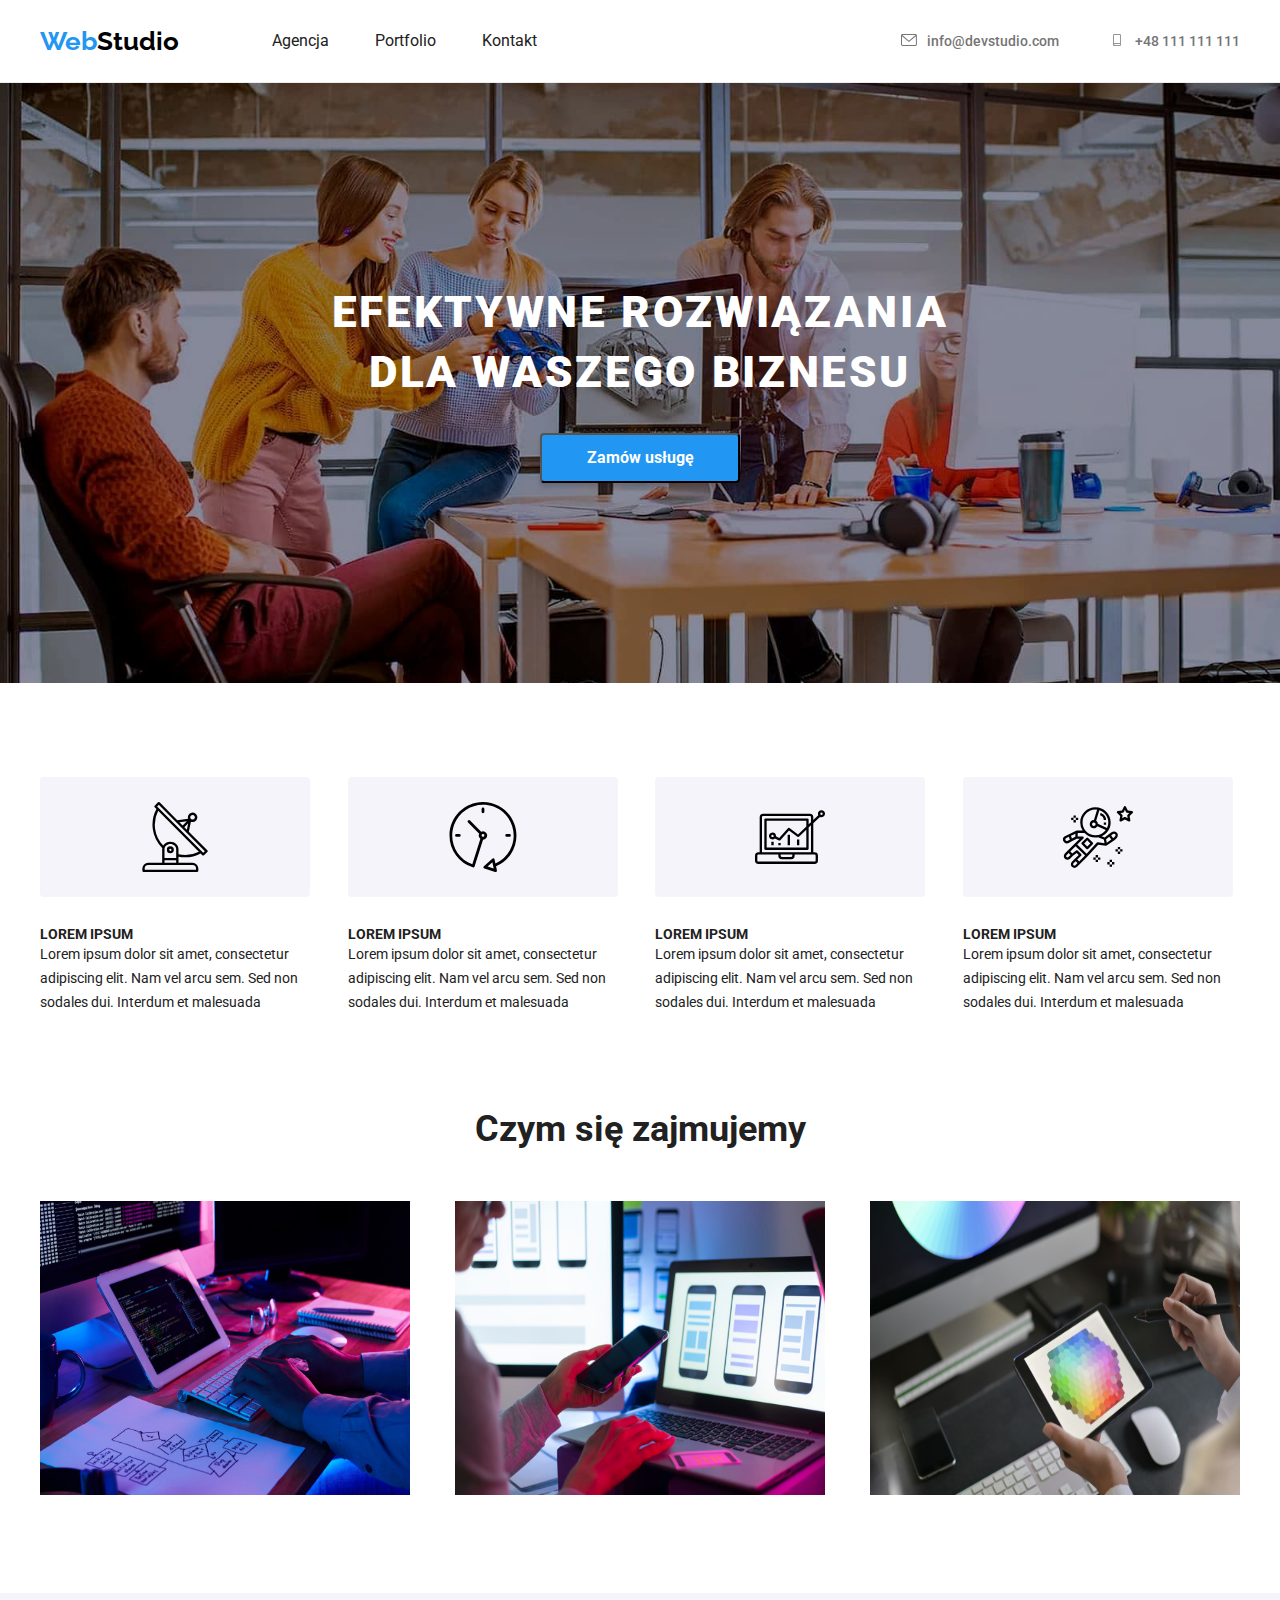
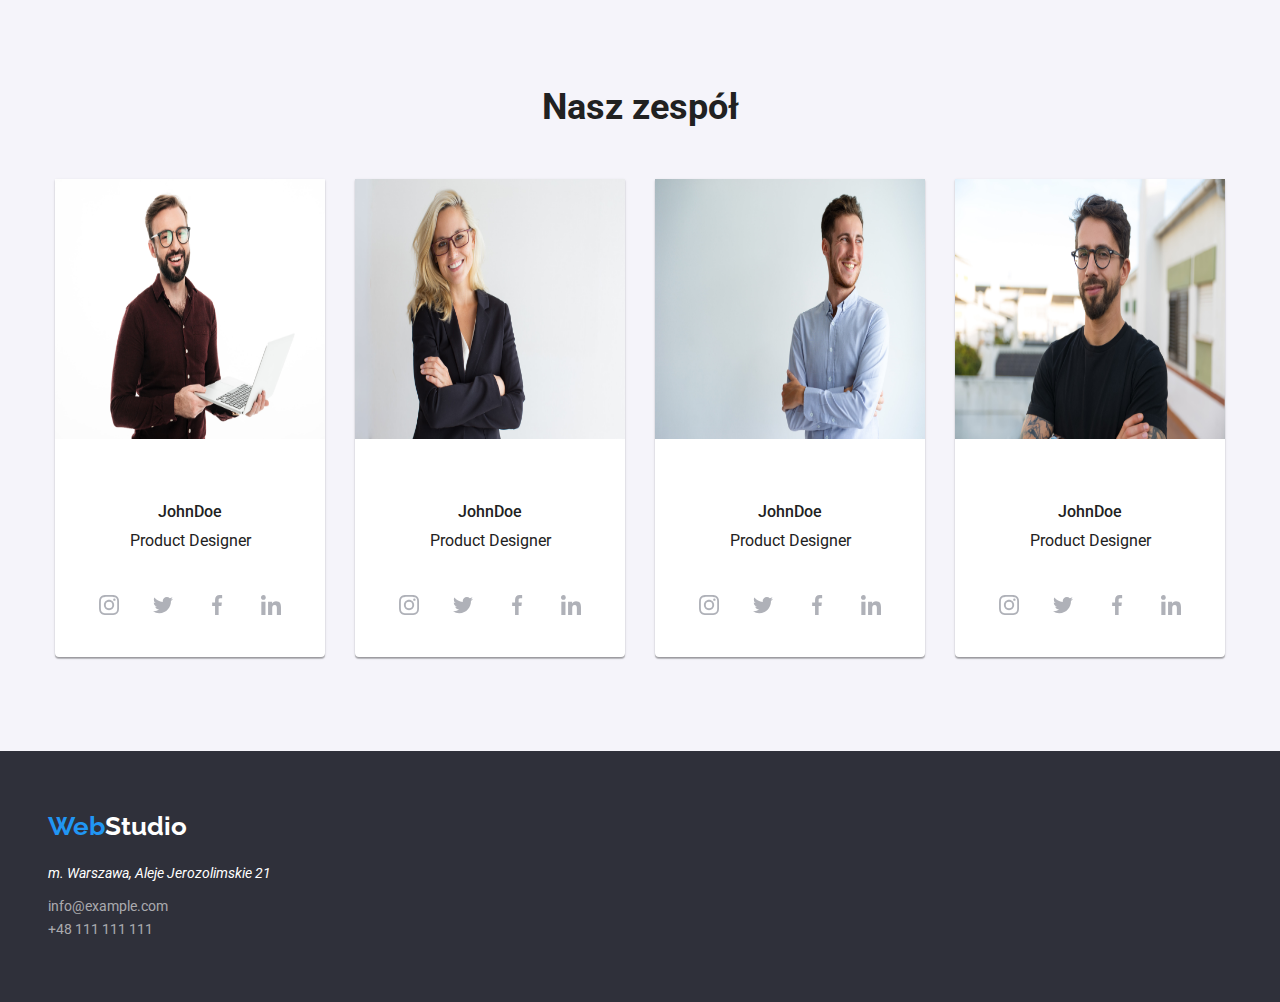
==== index.html @ 72c4da4a "update" ====
<!DOCTYPE html>
<html lang="pl">
  <head>
    <meta charset="UTF-8" />
    <meta name="viewport" content="width=device-width, initial-scale=1.0" />
    <title>Studio</title>
    <link
      href="https://fonts.googleapis.com/css2?family=Montserrat:wght@400;700&family=Raleway:wght@700&family=Roboto:wght@400;500;700;900&display=swap"
      rel="stylesheet"
    />
    <link href="css/modern-normalize.css" rel="stylesheet" />
    <link href="css/styles.css" rel="stylesheet" />
  </head>
  <body>
    <header>
      <div class="container flex-container">
        <div class="flex-logo">
          <p class="logo-fonts"><span class="logo-color">Web</span>Studio</p>
        </div>
        <nav>
          <menu>
            <ul class="flex-nav">
              <li>
                <a class="nav-menu nav-fonts" href="index.html">Agencja</a>
              </li>
              <li>
                <a class="nav-menu nav-fonts" href="portfolio.html"
                  >Portfolio</a
                >
              </li>
              <li><a class="nav-menu nav-fonts" href="/">Kontakt</a></li>
            </ul>
          </menu>
        </nav>
        <ul class="flex-adress">
          <li>
            <a class="nav-contacts" href="mailto:info@devstudio.com">
              <svg class="icon-contacts" width="16" height="12">
                <use href="./images/icons.svg#icon-envelope"></use></svg
              >info@devstudio.com</a
            >
          </li>
          <li>
            <a class="nav-contacts" href="tel:+48111111111">
              <svg class="icon-contacts" width="16" height="12">
                <use href="./images/icons.svg#icon-smartphone"></use></svg
              >+48 111 111 111</a
            >
          </li>
        </ul>
      </div>
    </header>
    <main>
      <section class="section-one section">
        <div class="container">
          <h1 class="h1-studio">
            EFEKTYWNE ROZWIĄZANIA <br />
            DLA WASZEGO BIZNESU
          </h1>
          <button class="btn-h1-main" type="button">Zamów usługę</button>
        </div>
      </section>
      <section class="section section-padding-bottom">
        <div class="container">
          <ul class="flex-lorem-list">
            <li>
              <div class="div-lorem-icons">
                <svg class="lorem-icons" width="70" height="70">
                  <use href="./images/icons.svg#icon-antenna-1"></use>
                </svg>
              </div>
              <h2 class="h2-studio">LOREM IPSUM</h2>
              <p class="p-h2-studio">
                Lorem ipsum dolor sit amet, consectetur adipiscing elit. Nam vel
                arcu sem. Sed non sodales dui. Interdum et malesuada
              </p>
            </li>
            <li>
              <div class="div-lorem-icons">
                <svg class="lorem-icons" width="70" height="70">
                  <use href="./images/icons.svg#icon-clock-1"></use>
                </svg>
              </div>
              <h2 class="h2-studio">LOREM IPSUM</h2>
              <p class="p-h2-studio">
                Lorem ipsum dolor sit amet, consectetur adipiscing elit. Nam vel
                arcu sem. Sed non sodales dui. Interdum et malesuada
              </p>
            </li>
            <li>
              <div class="div-lorem-icons">
                <svg class="lorem-icons" width="70" height="70">
                  <use href="./images/icons.svg#icon-diagram-1"></use>
                </svg>
              </div>
              <h2 class="h2-studio">LOREM IPSUM</h2>
              <p class="p-h2-studio">
                Lorem ipsum dolor sit amet, consectetur adipiscing elit. Nam vel
                arcu sem. Sed non sodales dui. Interdum et malesuada
              </p>
            </li>
            <li>
              <div class="div-lorem-icons">
                <svg class="lorem-icons" width="70" height="70">
                  <use href="./images/icons.svg#icon-astronaut-1"></use>
                </svg>
              </div>
              <h2 class="h2-studio">LOREM IPSUM</h2>
              <p class="p-h2-studio">
                Lorem ipsum dolor sit amet, consectetur adipiscing elit. Nam vel
                arcu sem. Sed non sodales dui. Interdum et malesuada
              </p>
            </li>
          </ul>
        </div>
      </section>
      <section class="section">
        <div class="container">
          <h3 class="h3-studio">Czym się zajmujemy</h3>
          <ul class="czym-list">
            <li>
              <img
                src="images/tablet.jpg"
                alt="Tworzenie stron internetowych"
                width="370"
                height="294"
              />
            </li>
            <li>
              <img
                src="images/phones.jpg"
                alt="Tworzenie aplikacji mobilnych"
                width="370"
                height="294"
              />
            </li>
            <li>
              <img
                src="images/graphic.jpg"
                alt="Tworzenie grafik"
                width="370"
                height="294"
              />
            </li>
          </ul>
        </div>
      </section>
      <section class="section section-team">
        <div class="container">
          <h3 class="h3-studio">Nasz zespół</h3>
          <ul class="team-list-flex">
            <li class="team-list">
              <img
                src="images/laptop.jpg"
                alt="John Doe, Product Designer"
                width="270"
                height="260"
              />
              <div class="team-figcaption">
                <h3 class="team-name">JohnDoe</h3>
                <p class="team-job">Product Designer</p>
                <ul class="team-list-icons">
                  <li class="tl-icon-box">
                    <a class="team-link" href="/">
                      <svg width="20" height="20">
                        <use href="./images/icons.svg#icon-instagram-2"></use>
                      </svg>
                    </a>
                  </li>
                  <li class="tl-icon-box">
                    <a class="team-link" href="/"
                      ><svg width="20" height="20">
                        <use
                          href="./images/icons.svg#icon-twitter-1"
                        ></use></svg
                    ></a>
                  </li>
                  <li class="tl-icon-box">
                    <a class="team-link" href="/"
                      ><svg width="20" height="20">
                        <use
                          href="./images/icons.svg#icon-facebook-1"
                        ></use></svg
                    ></a>
                  </li>
                  <li class="tl-icon-box">
                    <a class="team-link" href="/"
                      ><svg width="20" height="20">
                        <use
                          href="./images/icons.svg#icon-linkedin-1"
                        ></use></svg
                    ></a>
                  </li>
                </ul>
              </div>
            </li>
            <li class="team-list">
              <img
                src="images/blonde.jpg"
                alt="John Doe, Product Designer"
                width="270"
                height="260"
              />
              <div class="team-figcaption">
                <h3 class="team-name">JohnDoe</h3>
                <p class="team-job">Product Designer</p>
                <ul class="team-list-icons">
                  <li class="tl-icon-box">
                    <a class="team-link" href="/">
                      <svg width="20" height="20">
                        <use href="./images/icons.svg#icon-instagram-2"></use>
                      </svg>
                    </a>
                  </li>
                  <li class="tl-icon-box">
                    <a class="team-link" href="/"
                      ><svg width="20" height="20">
                        <use
                          href="./images/icons.svg#icon-twitter-1"
                        ></use></svg
                    ></a>
                  </li>
                  <li class="tl-icon-box">
                    <a class="team-link" href="/"
                      ><svg width="20" height="20">
                        <use
                          href="./images/icons.svg#icon-facebook-1"
                        ></use></svg
                    ></a>
                  </li>
                  <li class="tl-icon-box">
                    <a class="team-link" href="/"
                      ><svg width="20" height="20">
                        <use
                          href="./images/icons.svg#icon-linkedin-1"
                        ></use></svg
                    ></a>
                  </li>
                </ul>
              </div>
            </li>

            <li class="team-list">
              <img
                src="images/blueman.jpg"
                alt="John Doe, Product Designer"
                width="270"
                height="260"
              />
              <div class="team-figcaption">
                <h3 class="team-name">JohnDoe</h3>
                <p class="team-job">Product Designer</p>
                <ul class="team-list-icons">
                  <li class="tl-icon-box">
                    <a class="team-link" href="/">
                      <svg width="20" height="20">
                        <use href="./images/icons.svg#icon-instagram-2"></use>
                      </svg>
                    </a>
                  </li>
                  <li class="tl-icon-box">
                    <a class="team-link" href="/"
                      ><svg width="20" height="20">
                        <use
                          href="./images/icons.svg#icon-twitter-1"
                        ></use></svg
                    ></a>
                  </li>
                  <li class="tl-icon-box">
                    <a class="team-link" href="/"
                      ><svg width="20" height="20">
                        <use
                          href="./images/icons.svg#icon-facebook-1"
                        ></use></svg
                    ></a>
                  </li>
                  <li class="tl-icon-box">
                    <a class="team-link" href="/"
                      ><svg width="20" height="20">
                        <use
                          href="./images/icons.svg#icon-linkedin-1"
                        ></use></svg
                    ></a>
                  </li>
                </ul>
              </div>
            </li>

            <li class="team-list">
              <img
                src="images/blackman.jpg"
                alt="John Doe, Product Designer"
                width="270"
                height="260"
              />
              <div class="team-figcaption">
                <h3 class="team-name">JohnDoe</h3>
                <p class="team-job">Product Designer</p>
                <ul class="team-list-icons">
                  <li class="tl-icon-box">
                    <a class="team-link" href="/">
                      <svg width="20" height="20">
                        <use href="./images/icons.svg#icon-instagram-2"></use>
                      </svg>
                    </a>
                  </li>
                  <li class="tl-icon-box">
                    <a class="team-link" href="/"
                      ><svg width="20" height="20">
                        <use
                          href="./images/icons.svg#icon-twitter-1"
                        ></use></svg
                    ></a>
                  </li>
                  <li class="tl-icon-box">
                    <a class="team-link" href="/"
                      ><svg width="20" height="20">
                        <use
                          href="./images/icons.svg#icon-facebook-1"
                        ></use></svg
                    ></a>
                  </li>
                  <li class="tl-icon-box">
                    <a class="team-link" href="/"
                      ><svg width="20" height="20">
                        <use
                          href="./images/icons.svg#icon-linkedin-1"
                        ></use></svg
                    ></a>
                  </li>
                </ul>
              </div>
            </li>
          </ul>
        </div>
      </section>
    </main>
    <footer class="footer-styles">
      <div class="container">
        <p class="logo-fonts-footer">
          <span class="logo-color">Web</span
          ><span class="logo-color-footer">Studio</span>
        </p>
        <address class="adress">m. Warszawa, Aleje Jerozolimskie 21</address>
        <a class="adress-two" href="mailto:info@example.com">info@example.com</a
        ><br /><a class="adress-two" href="tel:+48111111111">+48 111 111 111</a>
      </div>
    </footer>
  </body>
</html>
---- css/styles.css ----
:root {
  --blue-sky: #2196f3;
  --main-theme: #2f303a;
  --snow: #ffffff;
  --nearly-black: #212121;
  --gray: #757575;
}

* {
  margin: 0;
  padding: 0;
}

body {
  font-family: 'Roboto', sans-serif;
  background: #fff;
}

header {
  border-bottom: 1px solid;
  border-bottom-color: #ececec;
}

menu {
  margin-block-start: 0px;
  margin-block-end: 0px;
  padding-inline-start: 0px;
}

a {
  text-decoration: none;
}

ul {
  list-style-type: none;
}

.container {
  width: 1200px;
  margin: 0 auto;
}

.section {
  padding-top: 94px;
  padding-bottom: 94px;
}

.section-padding-bottom {
  padding-bottom: 0;
}

.section-padding-top {
  padding-top: 0;
}

.flex-container {
  display: flex;
  align-items: center;
  justify-content: flex-start;
}

.flex-logo {
  display: flex;
  flex-basis: 145px;
  justify-content: flex-start;
  max-width: 145px;
  margin-right: 0px;
}

.flex-nav {
  display: flex;
  align-items: center;
  justify-content: space-between;
  gap: 46px;
  list-style-type: none;
  max-width: 245px;
  margin-left: 93px;
  margin-right: 371px;
  padding-block: 32px;
  padding-left: 0px;
  margin-block-start: 0px;
  margin-block-end: 0px;
}

.flex-adress {
  list-style: none;
  display: flex;
  align-items: center;
  justify-content: flex-end;
  gap: 50px;
  width: 100%;
  padding-block: 32px;
}

.logo-fonts {
  font-family: 'Raleway';
  font-style: normal;
  font-weight: 700;
  font-size: 26px;
  line-height: 1.17;
}

.logo-color {
  color: var(--blue-sky);
}

.logo-color-footer {
  color: var(--snow);
}

.nav-menu {
  color: #212121;
  display: flex;
  gap: 46px;
}
.nav-menu:focus,
.nav-menu:hover {
  color: var(--blue-sky);
}

.nav-contacts {
  color: var(--gray);
  text-decoration: none;
  font-weight: 500;
  font-size: 14px;
  line-height: 1.17;
}

.icon-contacts {
  fill: currentColor;
  margin-right: 10px;
}

.nav-contacts:hover,
.nav-contacts:focus {
  color: var(--blue-sky);
}

.nav-menu-contacts {
  margin-right: 10px;
}

.footer-styles {
  background: var(--main-theme);
  padding-top: 60px;
  padding-left: 15px;
  padding-bottom: 60px;
  margin-top: 0;
}

.section-one {
  background: var(--main-theme);
  background-color: rgba(47, 48, 58, 0.4);
  background-image: url(../images/sectionone.jpg);
  background-repeat: no-repeat;
  background-size: cover;
  background-position: 100% 35%;
  max-width: 1600px;
  height: 600px;
  padding: 200px 0px;
  margin: 0 auto;
}

.section-team {
  background: #f5f4fa;
}

.flex-lorem-list {
  list-style-type: none;
  display: flex;
  align-items: center;
  justify-content: space-between;
  gap: 30px;
  margin: 0px;
  padding-inline-start: 0px;
}

.div-lorem-icons {
  width: 270px;
  height: 120px;
  background-color: #f5f4fa;
  border-radius: 4px;
  display: flex;
  align-items: center;
  justify-content: center;
  margin-bottom: 30px;
}

.lorem-icons {
  margin-right: 0px;
}

.czym-list {
  list-style-type: none;
  display: flex;
  justify-content: space-between;
  flex-wrap: nowrap;
  gap: 30px;
  padding-left: 0;
}

.h1-studio {
  font-weight: 900;
  font-size: 44px;
  line-height: 1.36;
  color: var(--snow);
  text-align: center;
  letter-spacing: 0.06em;
  text-transform: uppercase;
}

.btn-h1-main {
  font-weight: 700;
  font-size: 16px;
  line-height: 1.87;
  color: var(--snow);
  background-color: var(--blue-sky);
  cursor: pointer;
  width: 200px;
  height: 50px;
  box-shadow: 0px 4px 4px rgba(0, 0, 0, 0.15);
  border-radius: 4px;
  margin-top: 30px;
  margin-inline: 500px;
}
.h2-studio {
  font-weight: 700;
  font-size: 14px;
  line-height: 1.14;
  color: var(--nearly-black);
}
.p-h2-studio {
  font-size: 14px;
  line-height: 1.71;
  color: var(--nearly-black);
}

.h3-studio {
  font-weight: 700;
  font-size: 36px;
  line-height: 1.16;
  color: var(--nearly-black);
  text-align: center;
  margin-top: 0px;
  margin-bottom: 50px;
}

.team-list-flex {
  list-style-type: none;
  display: flex;
  justify-content: center;
  gap: 30px;
  padding: 0;
}

.team-list {
  border-radius: 0px 0px 4px 4px;
  background: var(--snow);
  box-shadow: 0px 1px 3px rgba(0, 0, 0, 0.12), 0px 1px 1px rgba(0, 0, 0, 0.14),
    0px 2px 1px rgba(0, 0, 0, 0.2);
}

.team-figcaption {
  padding-top: 30px;
  padding-bottom: 30px;
  align-items: center;
}

.team-name {
  font-weight: 500;
  font-size: 16px;
  line-height: 1.18;
  color: var(--nearly-black);
  text-align: center;
  padding-top: 30px;
  padding-bottom: 10px;
}

.team-job {
  font-weight: 400;
  font-size: 16px;
  line-height: 1.18;
  color: var(--nearly-black);
  text-align: center;
  padding-bottom: 16px;
}

.p-h3-studio {
  font-weight: 500;
  font-size: 16px;
  line-height: 1.18;
  color: var(--nearly-black);
  text-align: center;
  padding-top: 30px;
}

.p-h3-studio-second {
  font-weight: 400;
  font-size: 16px;
  line-height: 1.18;
  color: var(--nearly-black);
  text-align: center;
  padding-bottom: 30px;
}

.team-list-icons {
  display: flex;
  justify-content: center;
  align-items: center;
  margin-top: 16px;
}

.tl-icon-box:last-child {
  margin-right: 0;
}

.tl-icon-box {
  width: 44px;
  height: 44px;
  margin-right: 10px;
  color: var(--snow);
}

.team-link {
  fill: #afb1b8;
  width: 100%;
  height: 100%;
  display: flex;
  align-items: center;
  justify-content: center;
}

.team-link:hover,
.team-link:focus {
  background-color: var(--blue-sky);
  cursor: pointer;
  border-radius: 50%;
  fill: var(--snow);
}

.button-list {
  display: flex;
  align-items: center;
  justify-content: center;
  list-style: none;
  gap: 8px;
  padding-left: 0px;
  margin-block-start: 0px;
  margin-block-end: 50px;
}
.btn {
  font-weight: 500;
  font-size: 16px;
  line-height: 1.62;
  text-align: center;
  letter-spacing: 0.03em;
  border-style: none;
  padding: 6px 22px;
  background: #f5f4fa;
  border-radius: 4px;
}

.btn:hover,
.btn:focus {
  color: var(--snow);
  background-color: var(--blue-sky);
  cursor: pointer;
}

.portfolio-list {
  list-style-type: none;
  display: flex;
  justify-content: space-between;
  flex-wrap: wrap;
  padding: 0;
  gap: 30px;
}

.portfolio-list-style {
  border: 1px solid #eeeeee;
}

h4 {
  margin: 0;
  padding: 0;
  border: 0;
  font-size: 100%;
  font: inherit;
  vertical-align: baseline;
}

.h4-portfolio {
  font-weight: 700;
  font-size: 18px;
  line-height: 2;
  text-align: left;
  color: var(--nearly-black);
  margin-top: 20px;
  padding-left: 24px;
  padding-right: 24px;
}

.p-h4-portfolio {
  font-size: 16px;
  line-height: 1.87;
  text-align: left;
  margin-top: 4px;
  padding-left: 24px;
  padding-right: 24px;
  padding-bottom: 20px;
  color: var(--gray);
}

.logo-fonts-footer {
  font-family: 'Raleway';
  font-style: normal;
  font-weight: 700;
  font-size: 26px;
  line-height: 1.17;
  margin-bottom: 20px;
}

.adress {
  color: var(--snow);
  font-size: 14px;
  line-height: 1.71;
  margin-bottom: 9px;
}

.adress-two {
  color: rgba(255, 255, 255, 0.6);
  font-size: 14px;
  line-height: 1.71;
  margin-bottom: 9px;
}

.adress-two:hover,
.adress-two:focus {
  color: var(--blue-sky);
}
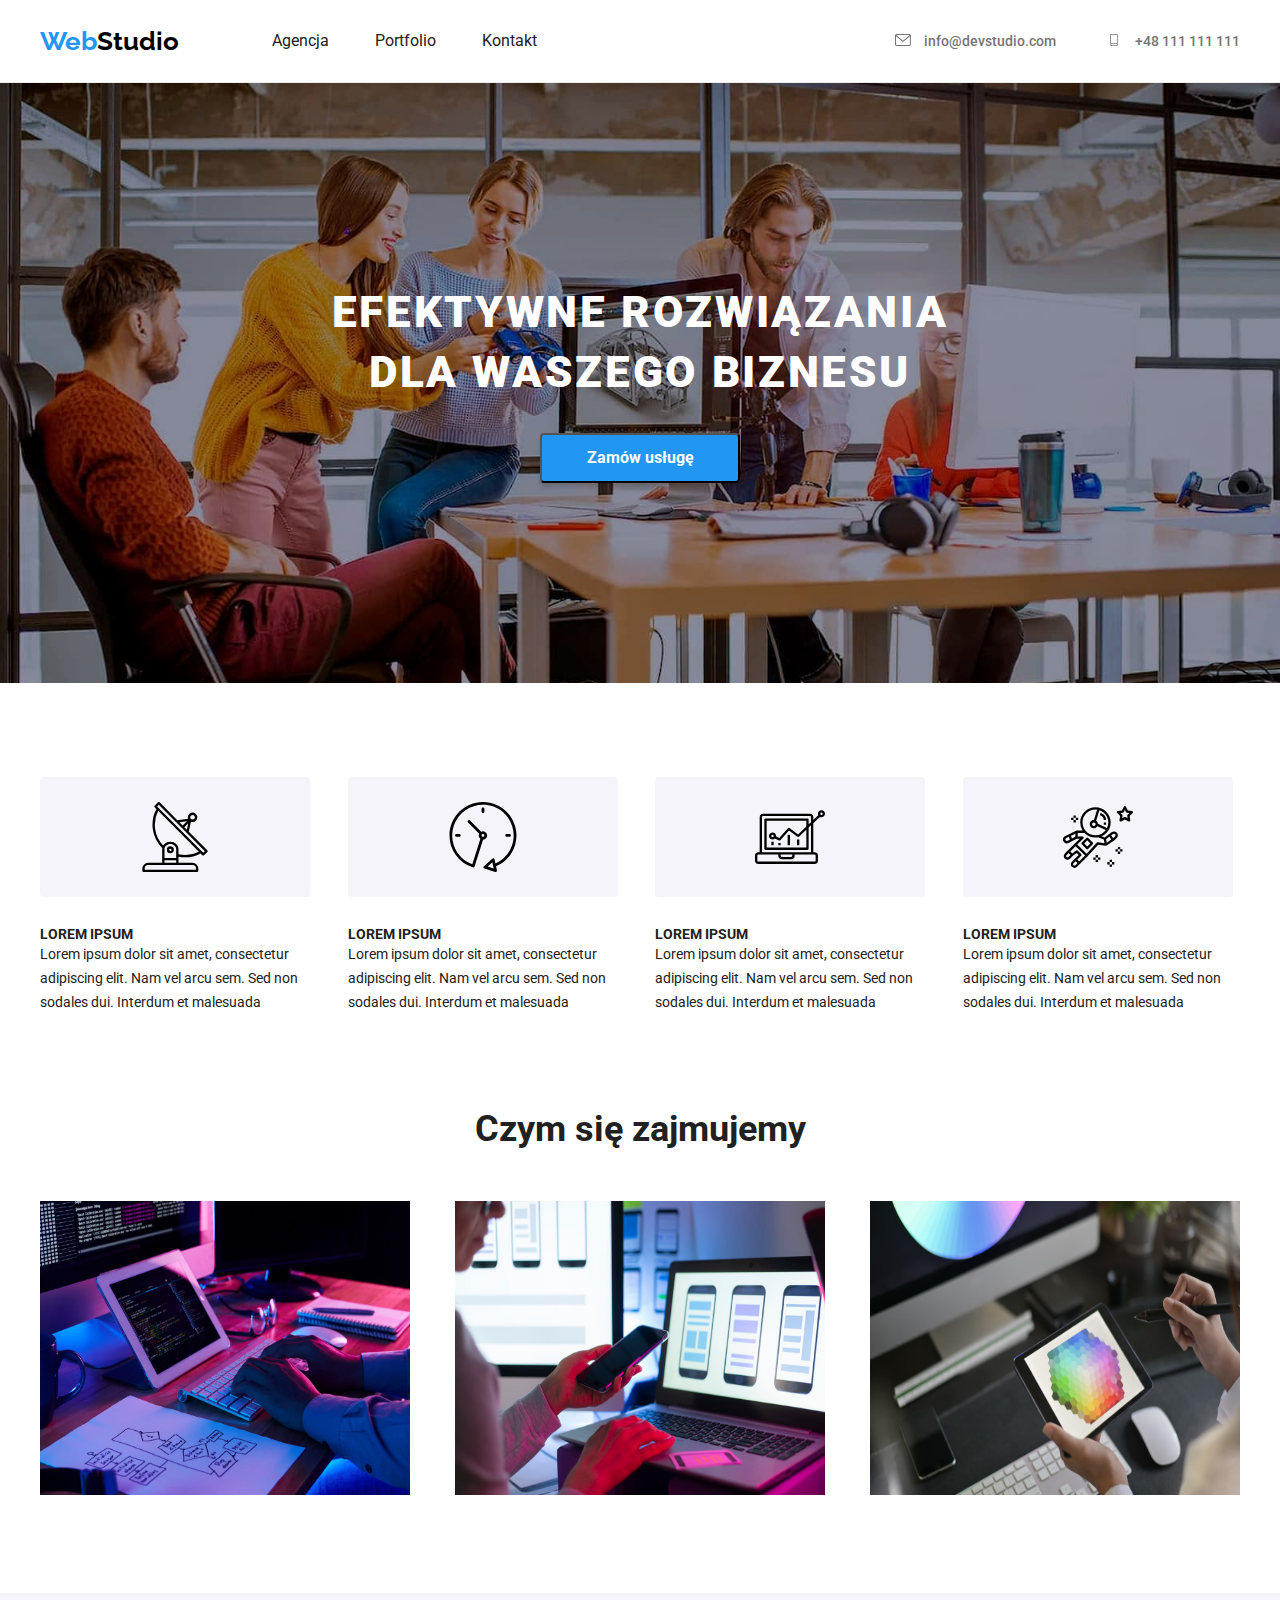
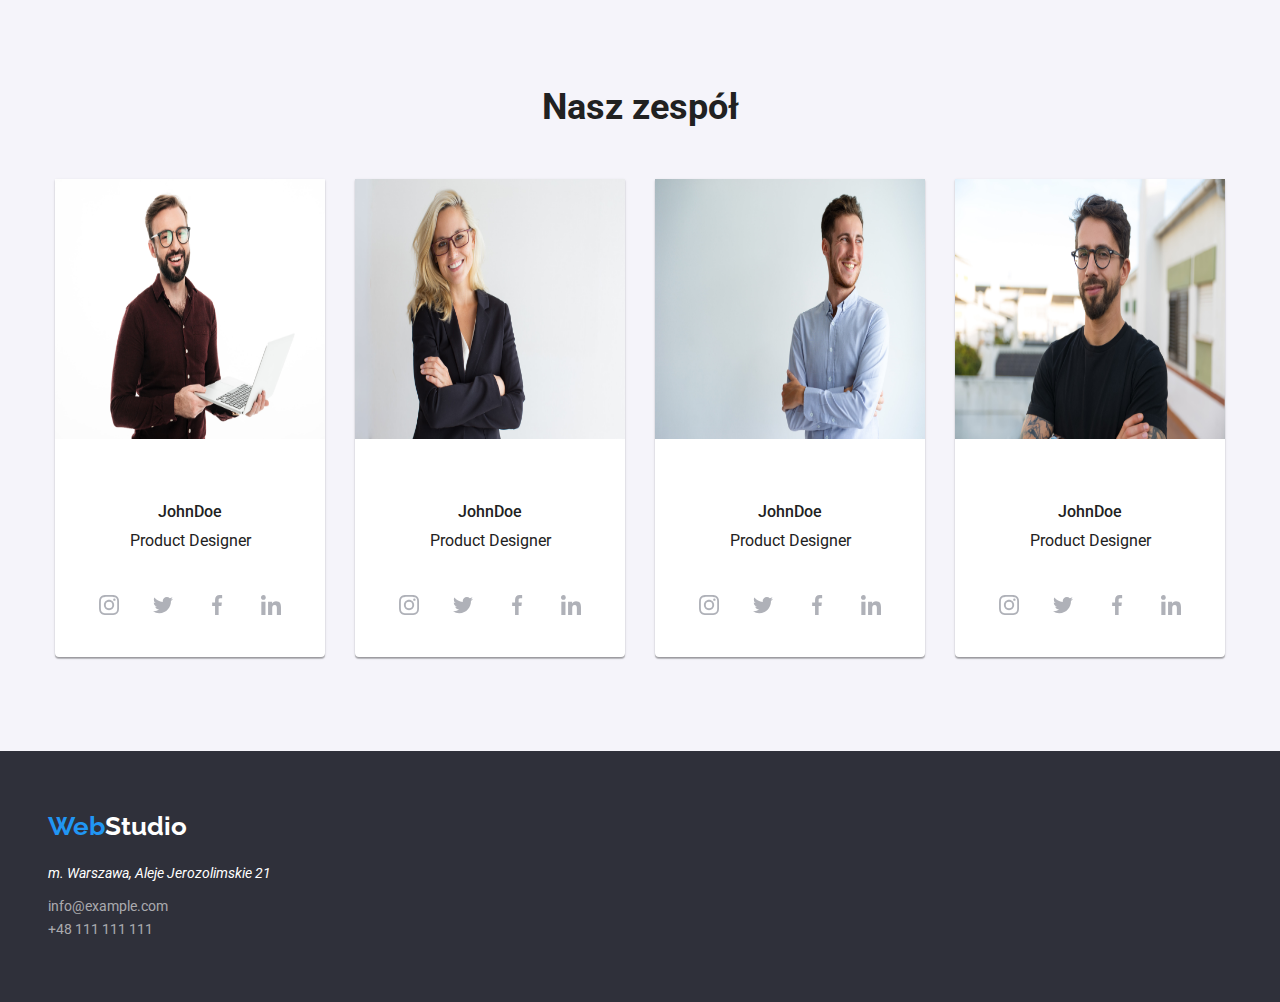
==== commit 66325698: "Update index.html" ====
--- a/index.html
+++ b/index.html
@@ -36,15 +36,15 @@
           <li>
             <a class="nav-contacts" href="mailto:info@devstudio.com">
               <svg class="icon-contacts" width="16" height="12">
-                <use href="./images/icons.svg#icon-envelope"></use></svg
-              >info@devstudio.com</a
+                <use href="./images/icons.svg#icon-envelope"></use></svg>
+              info@devstudio.com</a
             >
           </li>
           <li>
             <a class="nav-contacts" href="tel:+48111111111">
               <svg class="icon-contacts" width="16" height="12">
-                <use href="./images/icons.svg#icon-smartphone"></use></svg
-              >+48 111 111 111</a
+                <use href="./images/icons.svg#icon-smartphone"></use></svg>
+              +48 111 111 111</a
             >
           </li>
         </ul>
@@ -172,24 +172,23 @@
                       ><svg width="20" height="20">
                         <use
                           href="./images/icons.svg#icon-twitter-1"
-                        ></use></svg
-                    ></a>
-                  </li>
-                  <li class="tl-icon-box">
-                    <a class="team-link" href="/"
-                      ><svg width="20" height="20">
+                        ></use></svg></a>
+                  </li>
+                  <li class="tl-icon-box">
+                    <a class="team-link" href="/">
+                      <svg width="20" height="20">
                         <use
                           href="./images/icons.svg#icon-facebook-1"
-                        ></use></svg
-                    ></a>
+                        ></use></svg>
+                    </a>
                   </li>
                   <li class="tl-icon-box">
                     <a class="team-link" href="/"
                       ><svg width="20" height="20">
                         <use
                           href="./images/icons.svg#icon-linkedin-1"
-                        ></use></svg
-                    ></a>
+                        ></use></svg>
+                    </a>
                   </li>
                 </ul>
               </div>
@@ -217,24 +216,21 @@
                       ><svg width="20" height="20">
                         <use
                           href="./images/icons.svg#icon-twitter-1"
-                        ></use></svg
-                    ></a>
+                        ></use></svg></a>
                   </li>
                   <li class="tl-icon-box">
                     <a class="team-link" href="/"
                       ><svg width="20" height="20">
                         <use
                           href="./images/icons.svg#icon-facebook-1"
-                        ></use></svg
-                    ></a>
+                        ></use></svg></a>
                   </li>
                   <li class="tl-icon-box">
                     <a class="team-link" href="/"
                       ><svg width="20" height="20">
                         <use
                           href="./images/icons.svg#icon-linkedin-1"
-                        ></use></svg
-                    ></a>
+                        ></use></svg></a>
                   </li>
                 </ul>
               </div>
@@ -263,24 +259,21 @@
                       ><svg width="20" height="20">
                         <use
                           href="./images/icons.svg#icon-twitter-1"
-                        ></use></svg
-                    ></a>
+                        ></use></svg></a>
                   </li>
                   <li class="tl-icon-box">
                     <a class="team-link" href="/"
                       ><svg width="20" height="20">
                         <use
                           href="./images/icons.svg#icon-facebook-1"
-                        ></use></svg
-                    ></a>
+                        ></use></svg></a>
                   </li>
                   <li class="tl-icon-box">
                     <a class="team-link" href="/"
                       ><svg width="20" height="20">
                         <use
                           href="./images/icons.svg#icon-linkedin-1"
-                        ></use></svg
-                    ></a>
+                        ></use></svg></a>
                   </li>
                 </ul>
               </div>
@@ -309,24 +302,21 @@
                       ><svg width="20" height="20">
                         <use
                           href="./images/icons.svg#icon-twitter-1"
-                        ></use></svg
-                    ></a>
+                        ></use></svg></a>
                   </li>
                   <li class="tl-icon-box">
                     <a class="team-link" href="/"
                       ><svg width="20" height="20">
                         <use
                           href="./images/icons.svg#icon-facebook-1"
-                        ></use></svg
-                    ></a>
+                        ></use></svg></a>
                   </li>
                   <li class="tl-icon-box">
                     <a class="team-link" href="/"
                       ><svg width="20" height="20">
                         <use
                           href="./images/icons.svg#icon-linkedin-1"
-                        ></use></svg
-                    ></a>
+                        ></use></svg></a>
                   </li>
                 </ul>
               </div>
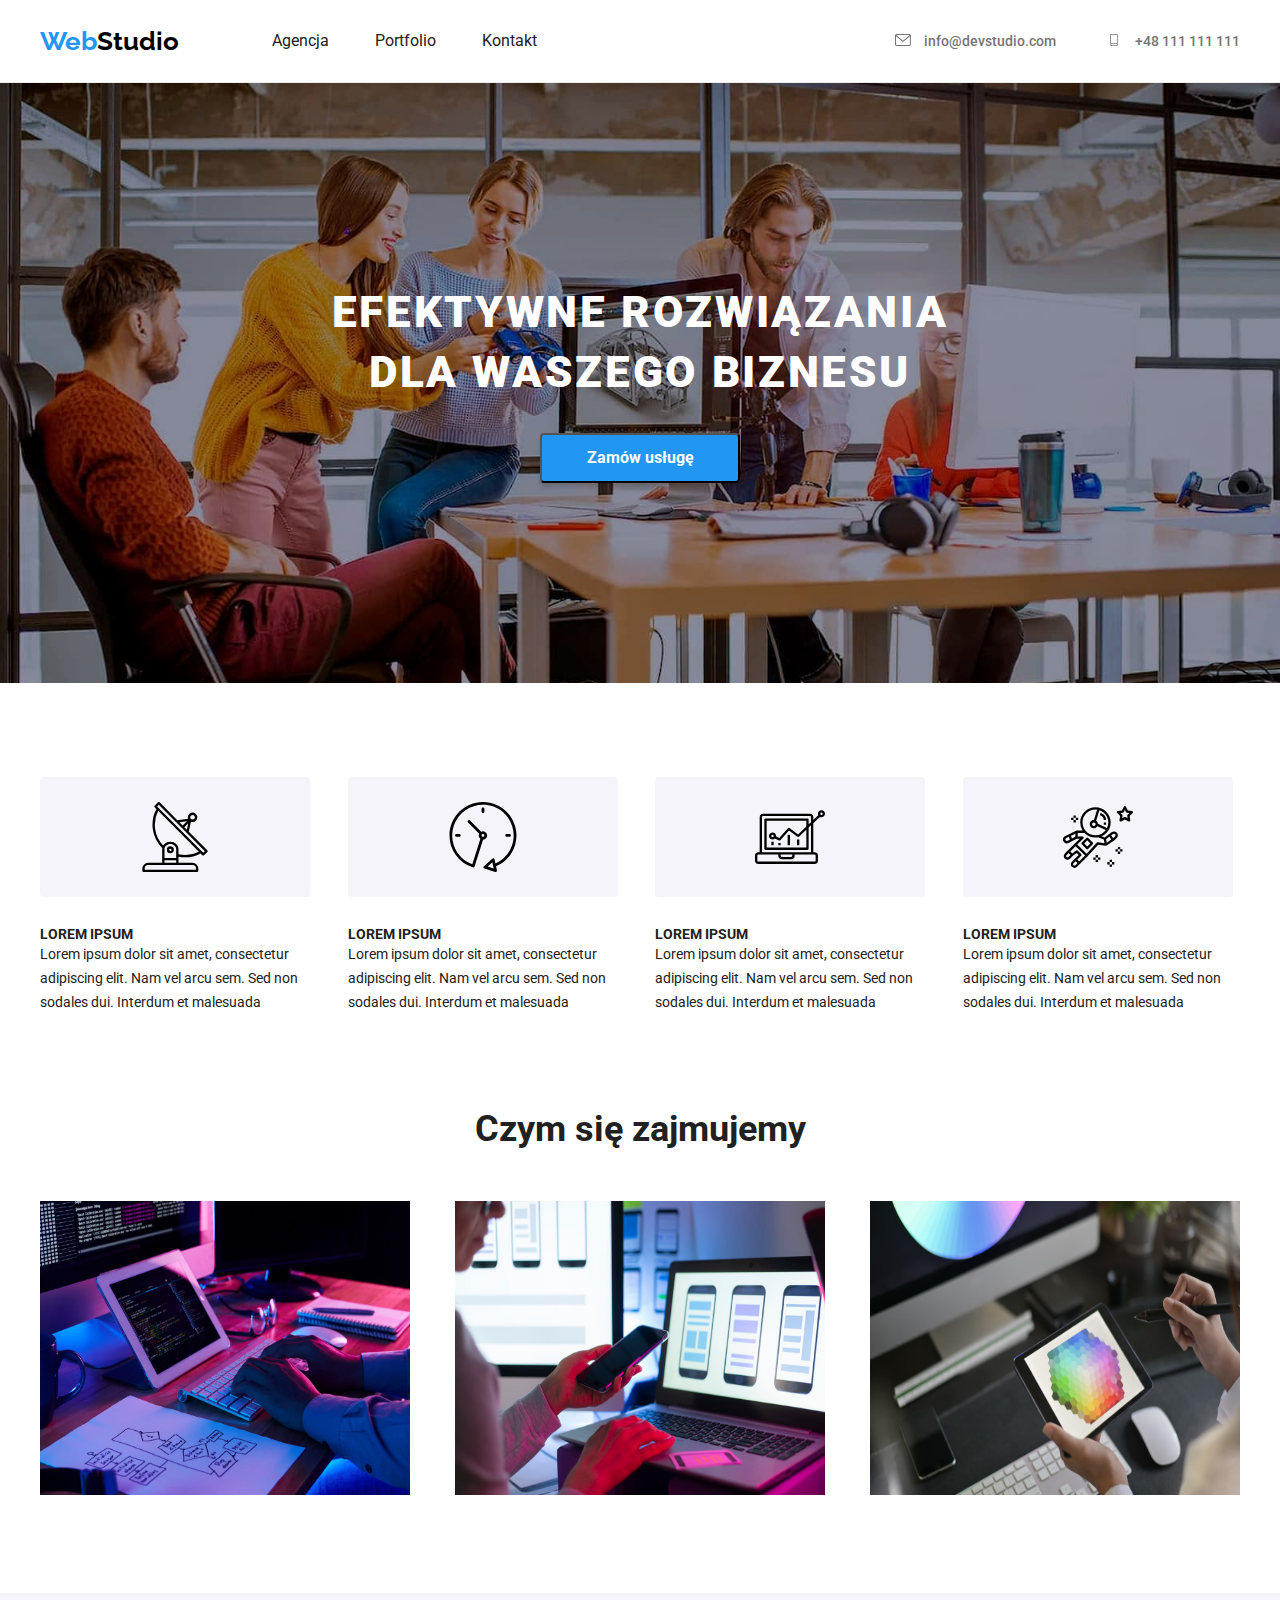
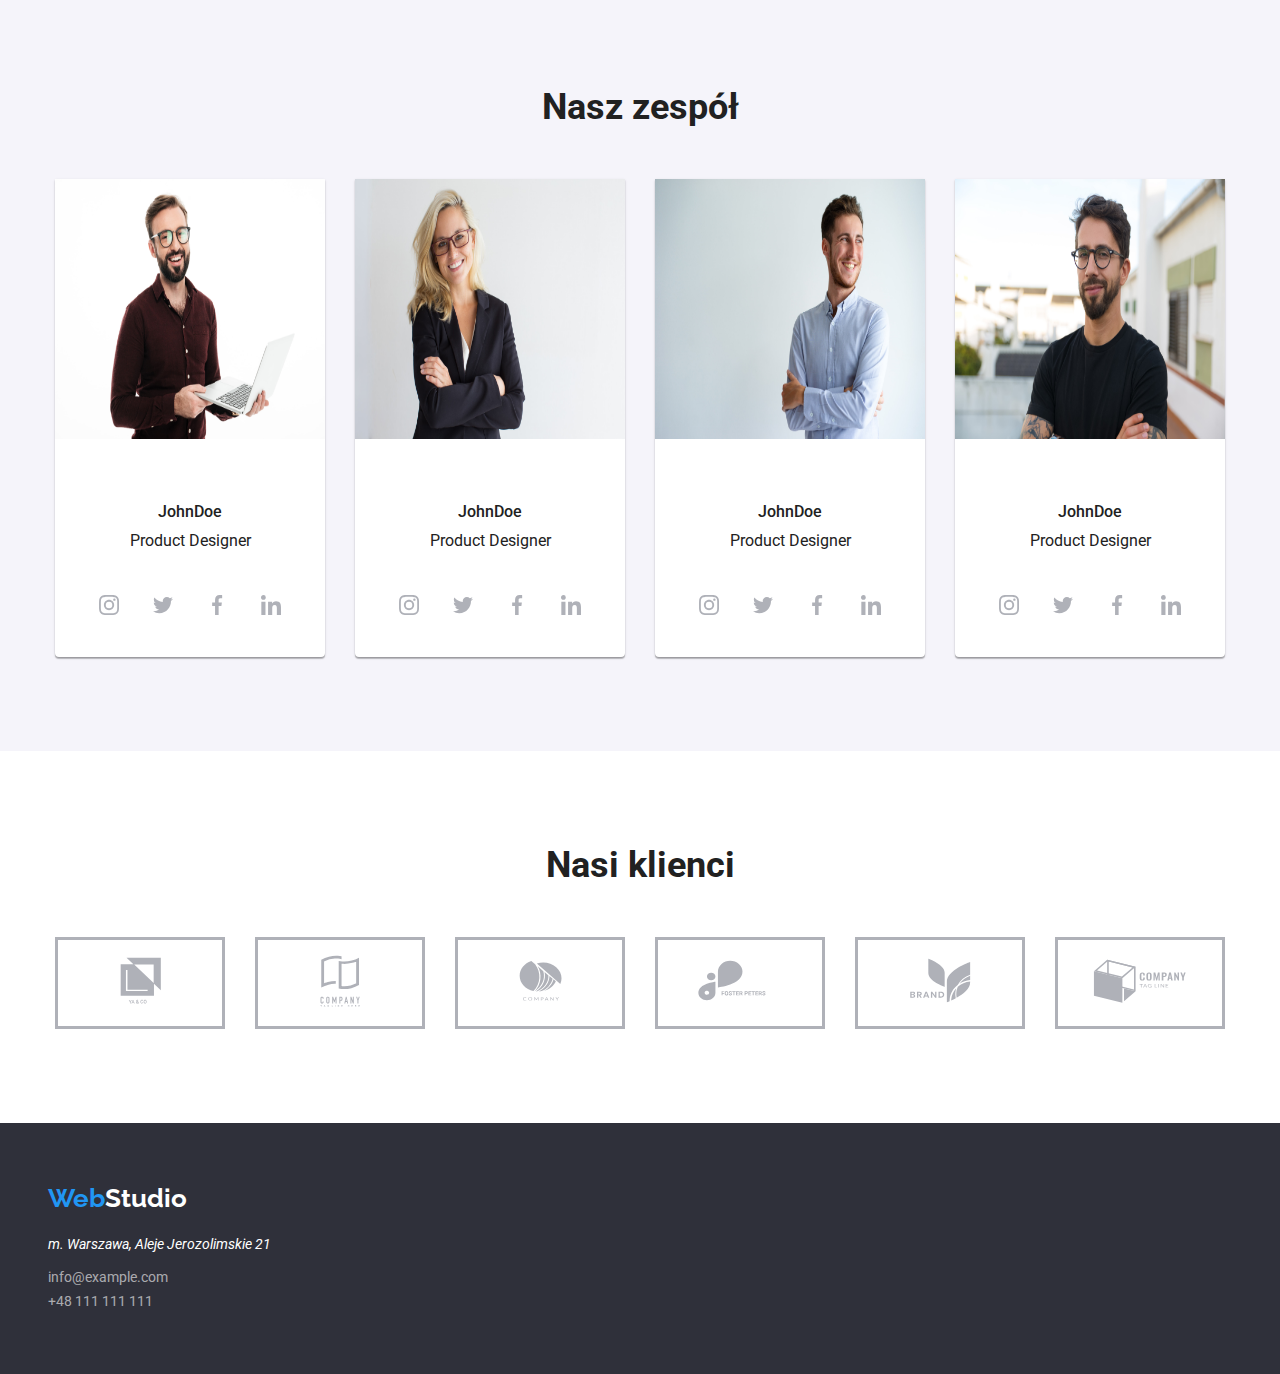
==== commit e6d52c0b: "last section" ====
--- a/index.html
+++ b/index.html
@@ -235,7 +235,6 @@
                 </ul>
               </div>
             </li>
-
             <li class="team-list">
               <img
                 src="images/blueman.jpg"
@@ -265,7 +264,7 @@
                     <a class="team-link" href="/"
                       ><svg width="20" height="20">
                         <use
-                          href="./images/icons.svg#icon-facebook-1"
+                          href="./images/icons.svg#icon-facebook-1""
                         ></use></svg></a>
                   </li>
                   <li class="tl-icon-box">
@@ -322,6 +321,56 @@
               </div>
             </li>
           </ul>
+        </div>
+      </section>
+      <section class="section">
+        <div class="container">
+          <h3 class="h3-studio">Nasi klienci</h3>
+            <ul class="clients-list">
+              <li class="clients-box">
+                <a class="clients-link" href="/">
+                  <svg width="41" height="47">
+                    <use href="/images/icons.svg#icon-group"></use>
+                  </svg>
+                </a>
+              </li>
+              <li class="clients-box">
+                <a class="clients-link" href="/">
+                  <svg width="40" height="52">
+                    <use href="./images/icons.svg#icon-group-2"></use>
+                  </svg>
+                </a>
+              </li>
+              <li class="clients-box">
+                <a class="clients-link" href="/">
+                  <svg width="43" height="41">
+                    <use href="./images/icons.svg#icon-group-3"></use>
+                  </svg>
+                </a>
+              </li>
+              <li class="clients-box">
+                <a class="clients-link" href="/">
+                  <svg width="84" height="41">
+                    <use href="./images/icons.svg#icon-group-4"></use>
+                  </svg>
+                </a>
+              </li>
+              <li class="clients-box">
+                <a class="clients-link" href="/">
+                  <svg width="63" height="45">
+                    <use href="./images/icons.svg#icon-group-5"></use>
+                  </svg>
+                </a>
+              </li>
+              <li class="clients-box">
+                <a class="clients-link" href="/">
+                  <svg width="94" height="44">
+                    <use href="./images/icons.svg#icon-group-6"></use>
+                  </svg>
+                </a>
+              </li>
+            </ul>
+          </h3>
         </div>
       </section>
     </main>
--- a/css/styles.css
+++ b/css/styles.css
@@ -338,6 +338,31 @@
   fill: var(--snow);
 }
 
+.clients-list {
+  display:flex;
+  align-items: center;
+  justify-content: center;
+  gap: 30px;
+}
+.clients-box {
+  width: 170px;
+  height: 92px;
+  border: #AFB1B8 solid; 
+  display: flex;
+  align-items: center;
+  justify-content: center;
+}
+.clients-link {
+  fill:#afb1b8;
+}
+
+.clients-box:hover,
+.clients-box:focus {
+  border-color: var(--blue-sky);
+  cursor: pointer;
+  fill: var(--blue-sky);
+}
+
 .button-list {
   display: flex;
   align-items: center;
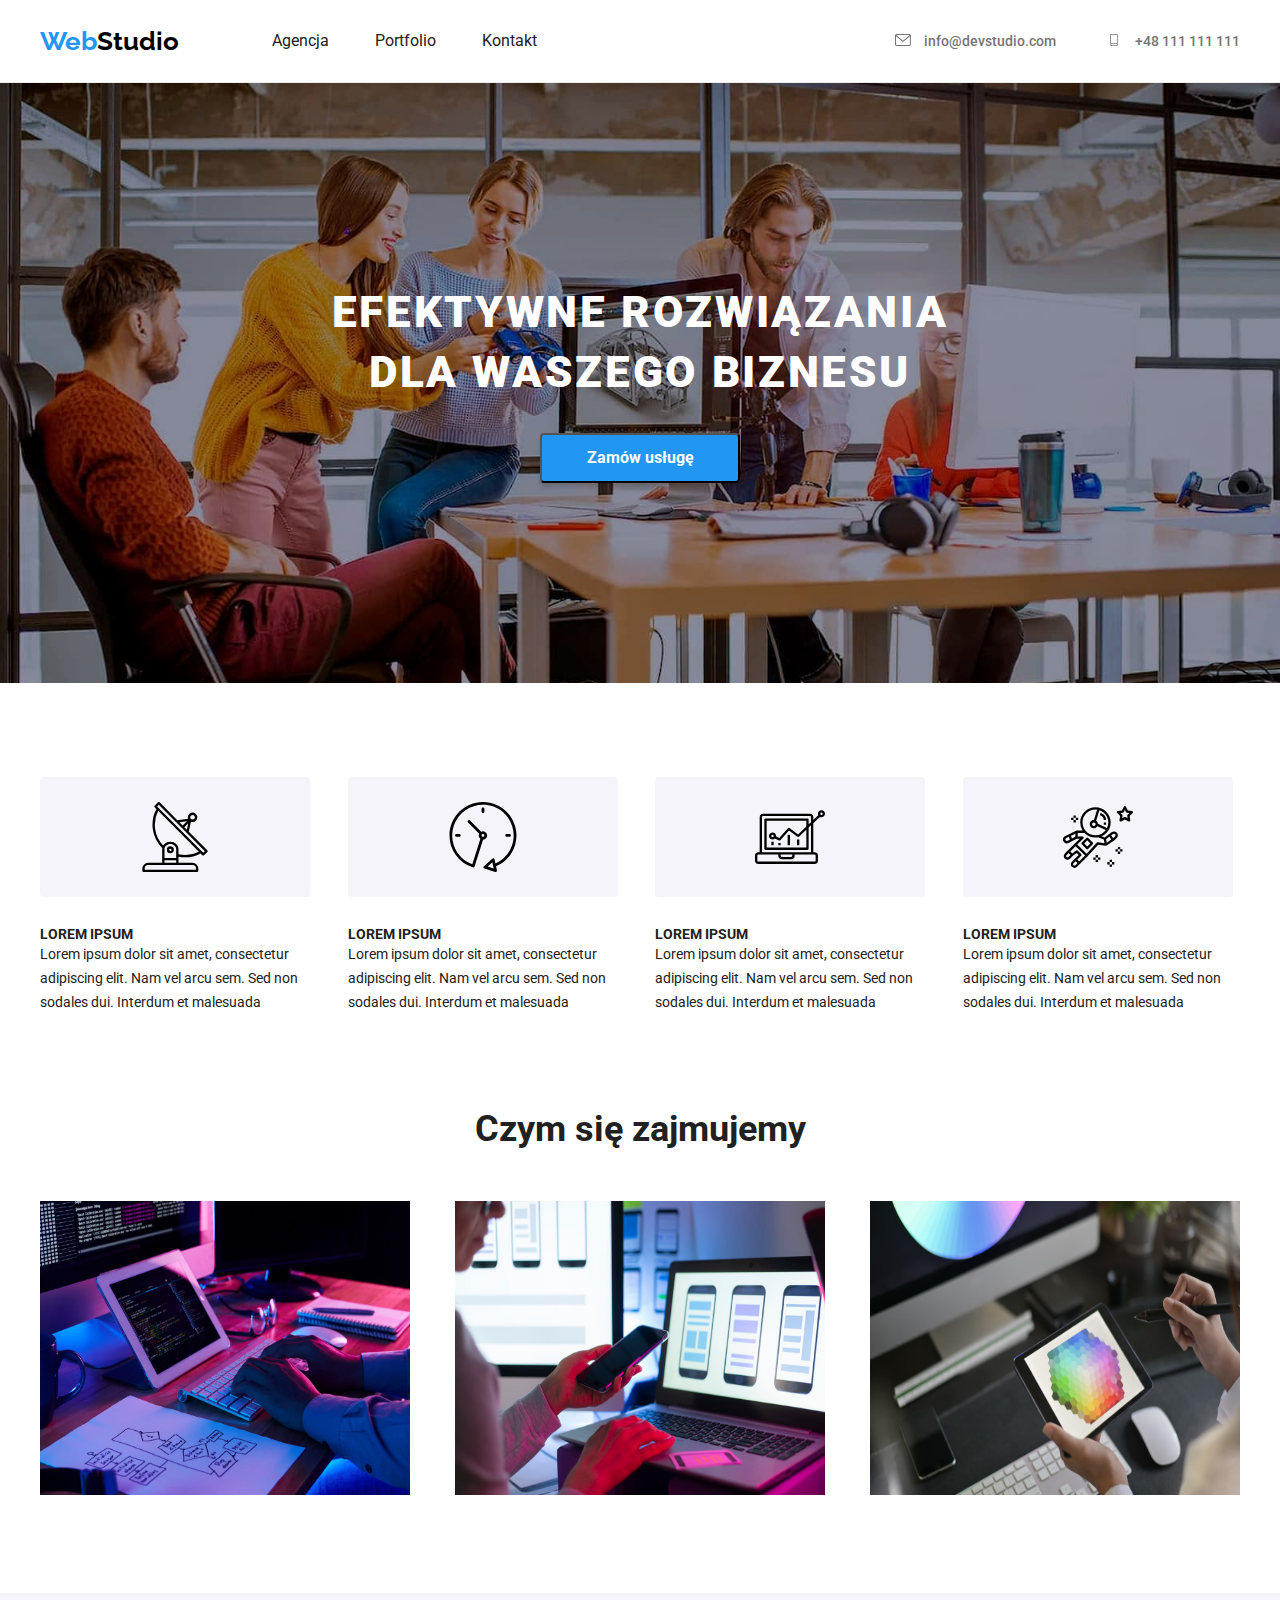
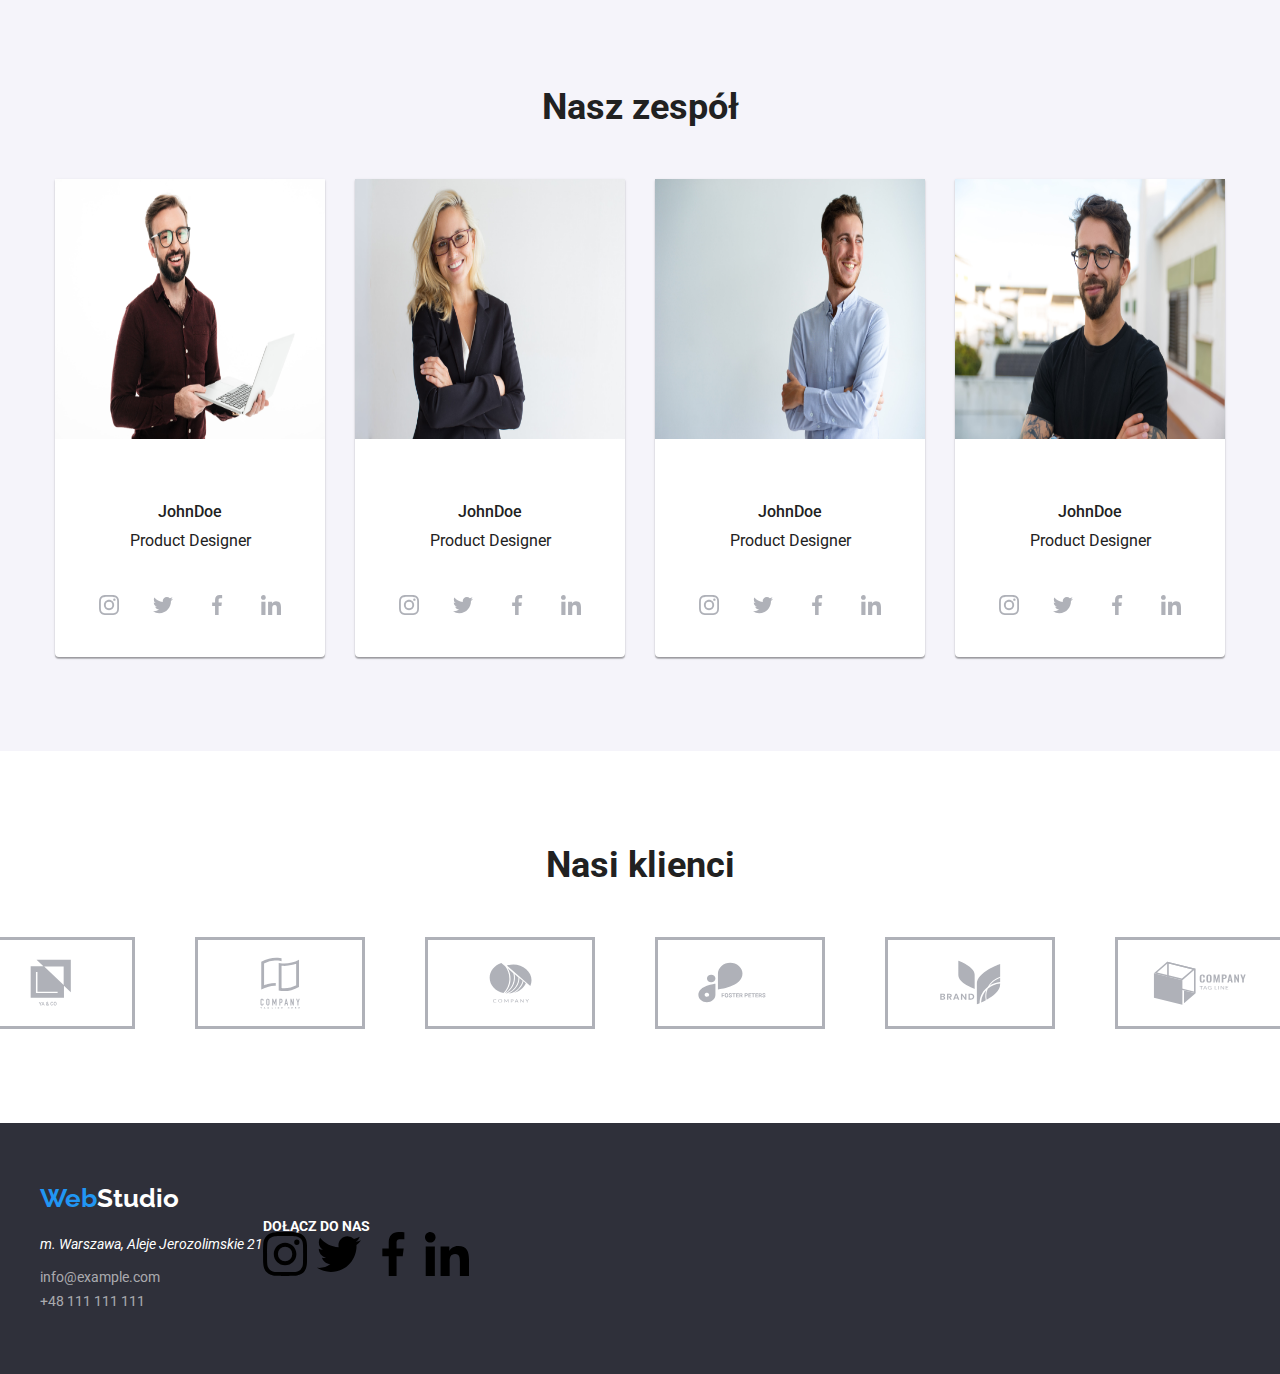
==== commit e98a42b8: "footer-works" ====
--- a/index.html
+++ b/index.html
@@ -374,8 +374,9 @@
         </div>
       </section>
     </main>
-    <footer class="footer-styles">
-      <div class="container">
+    <footer>
+      <div class="container footer-flex">
+        <div>
         <p class="logo-fonts-footer">
           <span class="logo-color">Web</span
           ><span class="logo-color-footer">Studio</span>
@@ -384,6 +385,34 @@
         <a class="adress-two" href="mailto:info@example.com">info@example.com</a
         ><br /><a class="adress-two" href="tel:+48111111111">+48 111 111 111</a>
       </div>
+      <div>             
+        <h3 class="footer-text">DOŁĄCZ DO NAS</h3>
+          <ul class="footer-box">
+            <li class="footer-list">
+              <a class="footer-link" href="/">
+              <svg width="44" height="44">
+                <use href="./images/icons.svg#icon-instagram-2"></use>
+              </svg>
+            </a>
+          </li>
+            <li class="footer-list">
+              <a class="footer-link" href="/"><svg width="44" height="44">
+                <use href="./images/icons.svg#icon-twitter-1"></use>
+              </svg></a>
+            </li>
+            <li class="footer-list">
+              <a class="footer-link"><svg width="44" height="44">
+                <use href="./images/icons.svg#icon-facebook-1"></use>
+              </svg></a>
+            </li>
+            <li class="footer-list">
+              <a class="footer-link"><svg width="44" height="44">
+                <use href="./images/icons.svg#icon-linkedin-1"></use>
+              </svg></a>
+            </li>
+          </ul>
+      </div>
+    </div>
     </footer>
   </body>
 </html>
--- a/css/styles.css
+++ b/css/styles.css
@@ -21,6 +21,11 @@
   border-bottom-color: #ececec;
 }
 
+footer {
+  background-color: var(--main-theme);
+  padding-top: 60px;
+  padding-bottom: 60px;
+}
 menu {
   margin-block-start: 0px;
   margin-block-end: 0px;
@@ -138,14 +143,6 @@
 
 .nav-menu-contacts {
   margin-right: 10px;
-}
-
-.footer-styles {
-  background: var(--main-theme);
-  padding-top: 60px;
-  padding-left: 15px;
-  padding-bottom: 60px;
-  margin-top: 0;
 }
 
 .section-one {
@@ -345,19 +342,24 @@
   gap: 30px;
 }
 .clients-box {
+ margin-right: 30px;
+} 
+.client-box:last-child {
+  margin-right: 0px;
+}
+
+.clients-link {
+  fill:#afb1b8; 
   width: 170px;
   height: 92px;
   border: #AFB1B8 solid; 
-  display: flex;
-  align-items: center;
-  justify-content: center;
-}
-.clients-link {
-  fill:#afb1b8;
-}
-
-.clients-box:hover,
-.clients-box:focus {
+  display:flex;
+  align-items: center;
+  justify-content: center;
+}
+
+.clients-link:hover,
+.clients-link:focus {
   border-color: var(--blue-sky);
   cursor: pointer;
   fill: var(--blue-sky);
@@ -436,6 +438,15 @@
   color: var(--gray);
 }
 
+/*--footer styles--*/
+
+.footer-flex {
+  display:flex;
+  align-items: center;
+  justify-content: flex-start;
+ 
+}
+
 .logo-fonts-footer {
   font-family: 'Raleway';
   font-style: normal;
@@ -463,3 +474,26 @@
 .adress-two:focus {
   color: var(--blue-sky);
 }
+
+.footer-text {
+  font-weight: 700;
+  font-size: 14px;
+  line-height: 1.14;
+  color: var(--snow);
+}
+
+.footer-box {
+  width: 206px;
+  height: 44px;
+  display:flex;
+  justify-content: center;
+  align-items: center;
+}
+
+.footer-list {
+  margin-right: 10px;
+}
+
+.footer-list:last-child {
+  margin-right: 0px;
+}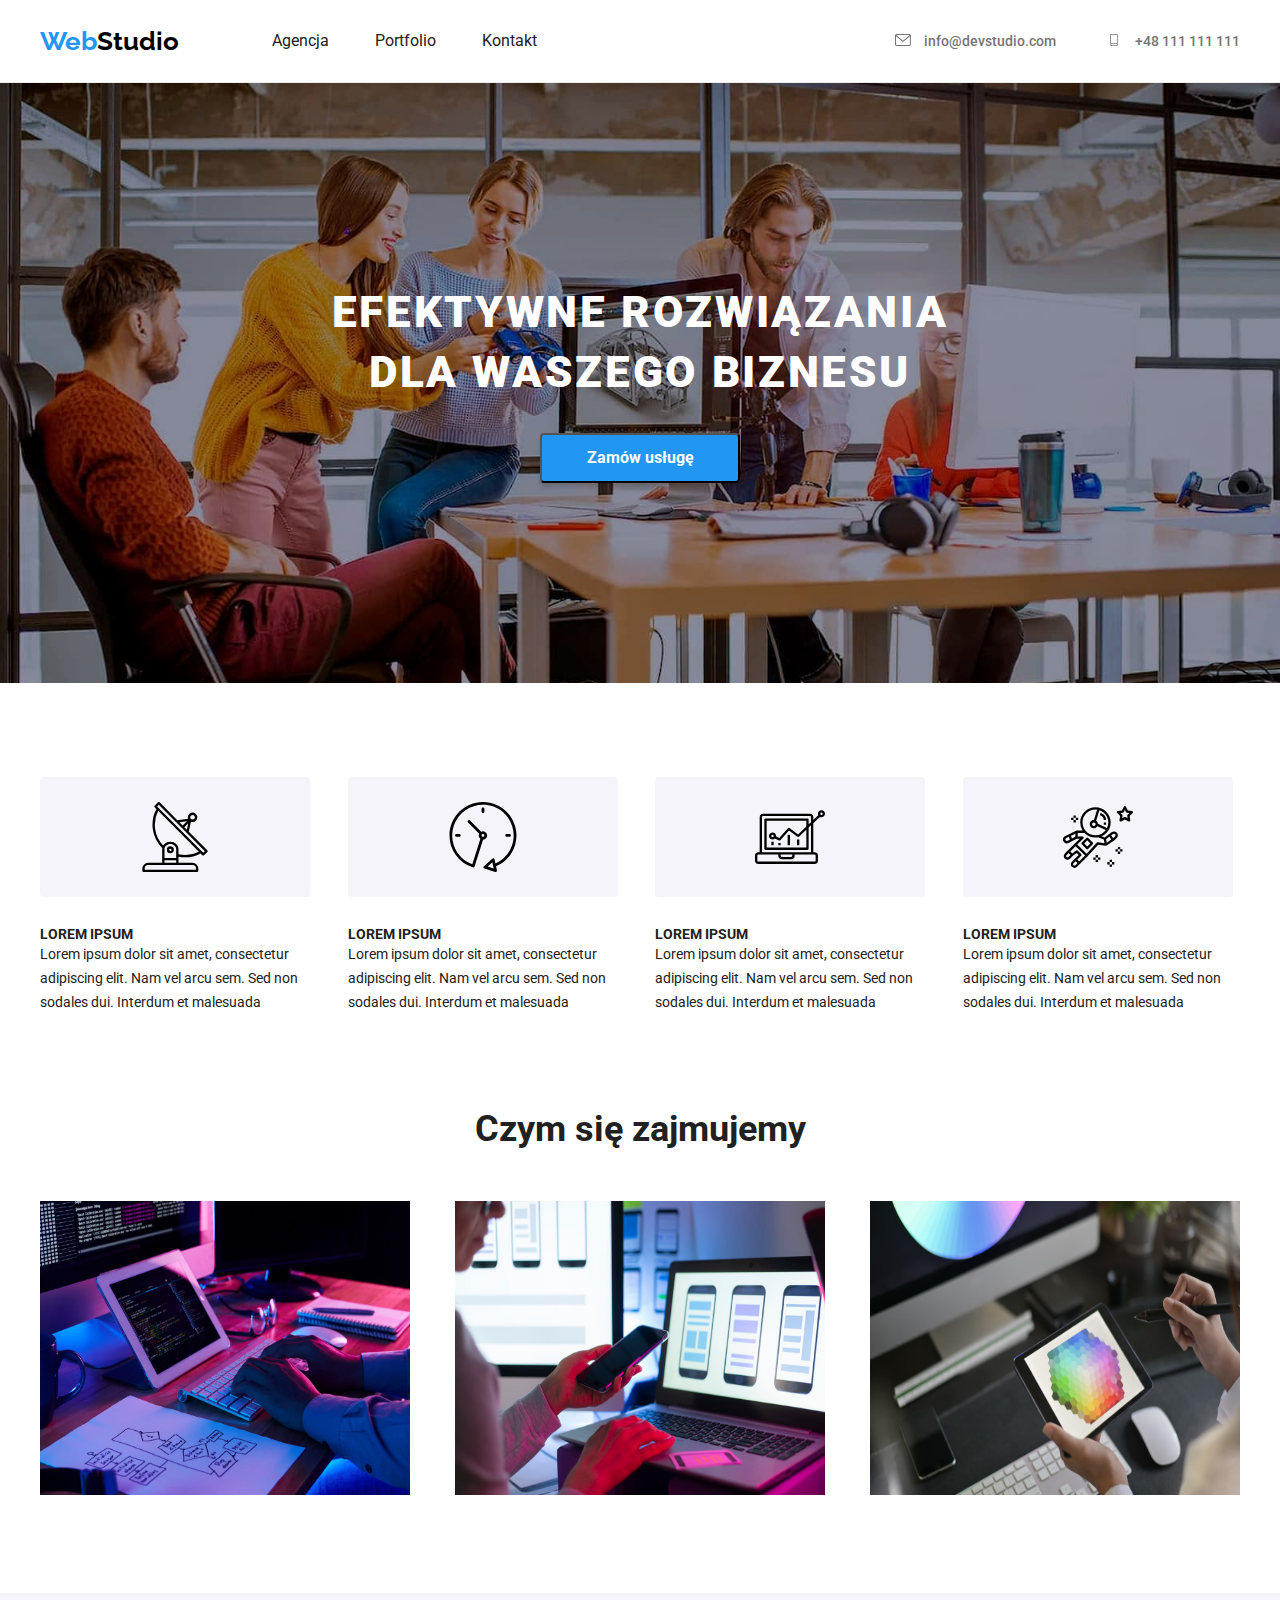
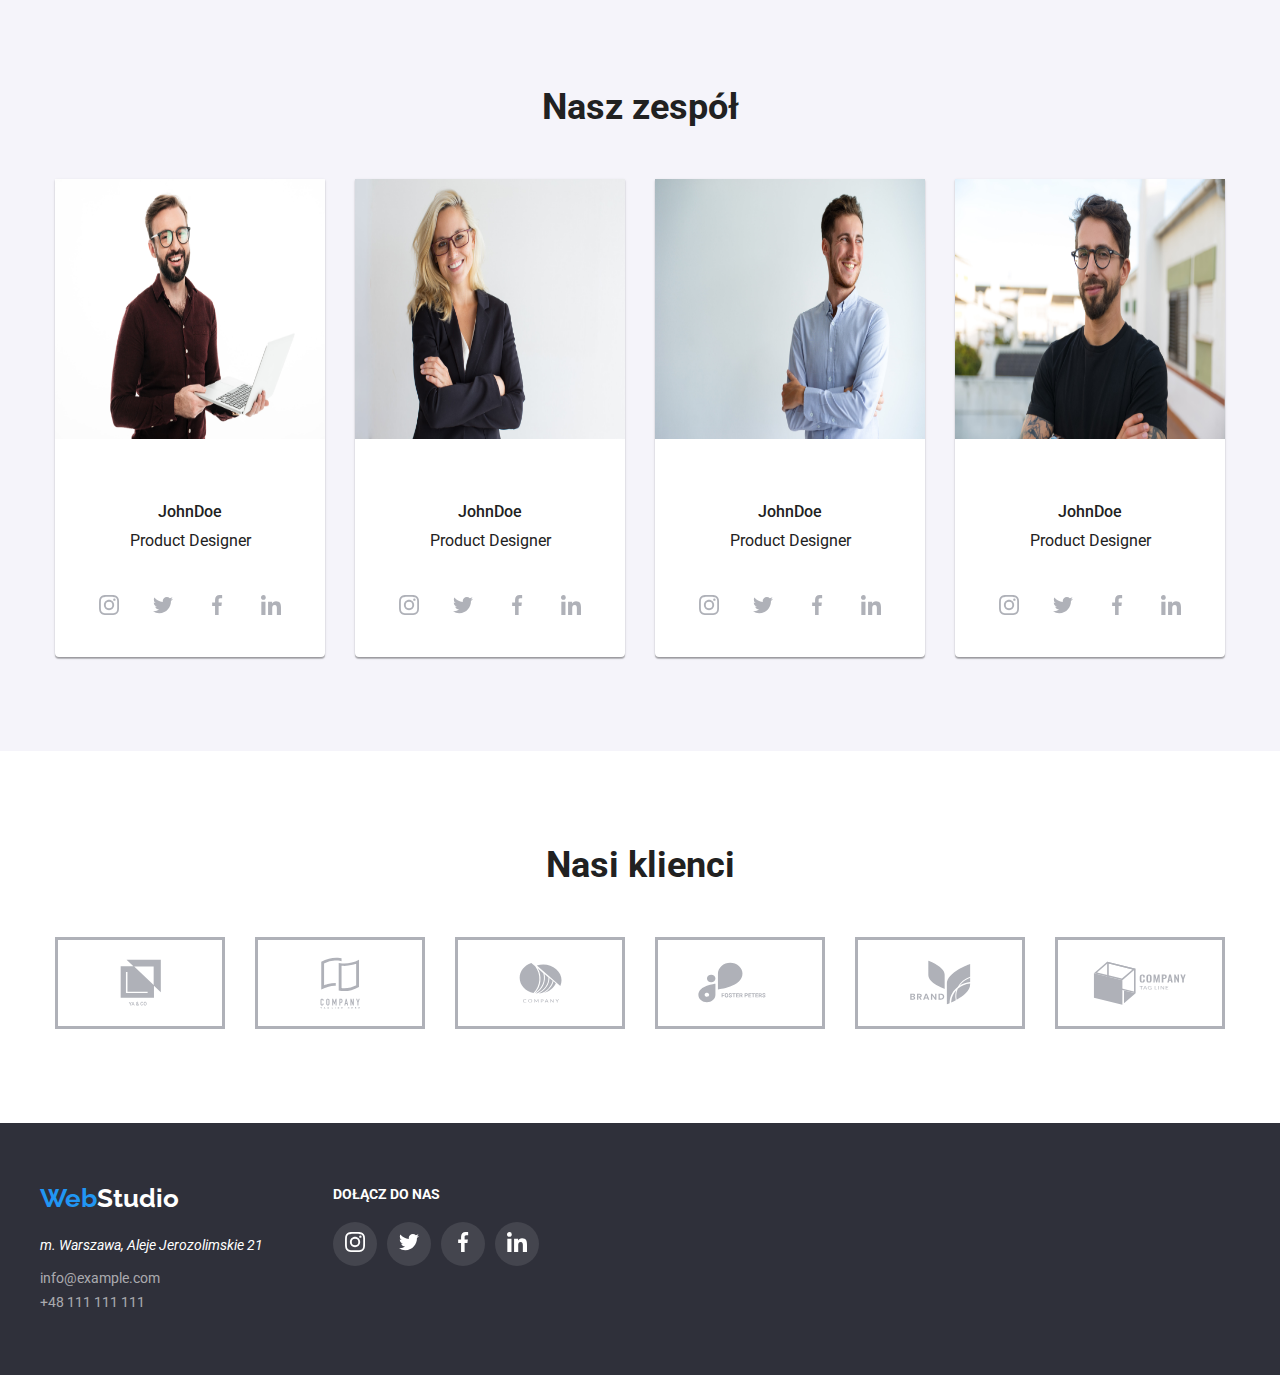
==== commit 2994ce60: "Train-working" ====
--- a/index.html
+++ b/index.html
@@ -327,42 +327,42 @@
         <div class="container">
           <h3 class="h3-studio">Nasi klienci</h3>
             <ul class="clients-list">
-              <li class="clients-box">
+              <li>
                 <a class="clients-link" href="/">
                   <svg width="41" height="47">
                     <use href="/images/icons.svg#icon-group"></use>
                   </svg>
                 </a>
               </li>
-              <li class="clients-box">
+              <li>
                 <a class="clients-link" href="/">
                   <svg width="40" height="52">
                     <use href="./images/icons.svg#icon-group-2"></use>
                   </svg>
                 </a>
               </li>
-              <li class="clients-box">
+              <li>
                 <a class="clients-link" href="/">
                   <svg width="43" height="41">
                     <use href="./images/icons.svg#icon-group-3"></use>
                   </svg>
                 </a>
               </li>
-              <li class="clients-box">
+              <li>
                 <a class="clients-link" href="/">
                   <svg width="84" height="41">
                     <use href="./images/icons.svg#icon-group-4"></use>
                   </svg>
                 </a>
               </li>
-              <li class="clients-box">
+              <li>
                 <a class="clients-link" href="/">
                   <svg width="63" height="45">
                     <use href="./images/icons.svg#icon-group-5"></use>
                   </svg>
                 </a>
               </li>
-              <li class="clients-box">
+              <li>
                 <a class="clients-link" href="/">
                   <svg width="94" height="44">
                     <use href="./images/icons.svg#icon-group-6"></use>
@@ -375,43 +375,45 @@
       </section>
     </main>
     <footer>
-      <div class="container footer-flex">
-        <div>
-        <p class="logo-fonts-footer">
-          <span class="logo-color">Web</span
-          ><span class="logo-color-footer">Studio</span>
-        </p>
-        <address class="adress">m. Warszawa, Aleje Jerozolimskie 21</address>
-        <a class="adress-two" href="mailto:info@example.com">info@example.com</a
-        ><br /><a class="adress-two" href="tel:+48111111111">+48 111 111 111</a>
-      </div>
-      <div>             
-        <h3 class="footer-text">DOŁĄCZ DO NAS</h3>
-          <ul class="footer-box">
-            <li class="footer-list">
-              <a class="footer-link" href="/">
-              <svg width="44" height="44">
-                <use href="./images/icons.svg#icon-instagram-2"></use>
-              </svg>
-            </a>
+      <div class="container">
+        <ul class="footer-flex">
+          <li>
+            <p class="logo-fonts-footer">
+             <span class="logo-color">Web</span><span class="logo-color-footer">Studio</span>
+            </p>
+            <address class="adress">m. Warszawa, Aleje Jerozolimskie 21</address>
+              <a class="adress-two" href="mailto:info@example.com">info@example.com</a> 
+              <br/>
+              <a class="adress-two" href="tel:+48111111111">+48 111 111 111</a>
           </li>
-            <li class="footer-list">
-              <a class="footer-link" href="/"><svg width="44" height="44">
-                <use href="./images/icons.svg#icon-twitter-1"></use>
-              </svg></a>
-            </li>
-            <li class="footer-list">
-              <a class="footer-link"><svg width="44" height="44">
-                <use href="./images/icons.svg#icon-facebook-1"></use>
-              </svg></a>
-            </li>
-            <li class="footer-list">
-              <a class="footer-link"><svg width="44" height="44">
-                <use href="./images/icons.svg#icon-linkedin-1"></use>
-              </svg></a>
-            </li>
-          </ul>
-      </div>
+          <li class="footer-layout">             
+             <h3 class="footer-text">DOŁĄCZ DO NAS</h3>
+             <ul class="footer-box">
+               <li class="footer-list">
+                 <a class="footer-link" href="/">
+                  <svg class="svg-footer" width="20" height="20">
+                  <use href="./images/icons.svg#icon-instagram-2"></use>
+                  </svg>
+                  </a>
+              </li>
+              <li class="footer-list">
+                  <a class="footer-link" href="/"><svg class="svg-footer" width="20" height="20">
+                  <use href="./images/icons.svg#icon-twitter-1"></use>
+                  </svg></a>
+              </li>
+              <li class="footer-list">
+                  <a class="footer-link"><svg class="svg-footer" width="20" height="20">
+                  <use href="./images/icons.svg#icon-facebook-1"></use>
+                  </svg></a>
+              </li>
+              <li class="footer-list">
+                  <a class="footer-link"><svg class="svg-footer" width="20" height="20">
+                  <use href="./images/icons.svg#icon-linkedin-1"></use>
+                  </svg></a>
+            </li>
+            </ul>
+        </li>
+      </ul>
     </div>
     </footer>
   </body>
--- a/css/styles.css
+++ b/css/styles.css
@@ -23,8 +23,6 @@
 
 footer {
   background-color: var(--main-theme);
-  padding-top: 60px;
-  padding-bottom: 60px;
 }
 menu {
   margin-block-start: 0px;
@@ -341,12 +339,8 @@
   justify-content: center;
   gap: 30px;
 }
-.clients-box {
- margin-right: 30px;
-} 
-.client-box:last-child {
-  margin-right: 0px;
-}
+
+
 
 .clients-link {
   fill:#afb1b8; 
@@ -441,12 +435,17 @@
 /*--footer styles--*/
 
 .footer-flex {
-  display:flex;
+  display: flex;
   align-items: center;
   justify-content: flex-start;
- 
-}
-
+  padding: 0px;
+}
+
+.footer-layout { 
+  margin-left: 70px;
+  margin-top: 64px;
+  margin-bottom: 109px;
+}
 .logo-fonts-footer {
   font-family: 'Raleway';
   font-style: normal;
@@ -480,6 +479,7 @@
   font-size: 14px;
   line-height: 1.14;
   color: var(--snow);
+  margin-bottom: 19px;
 }
 
 .footer-box {
@@ -491,9 +491,27 @@
 }
 
 .footer-list {
+  width:44px;
+  height: 44px;
   margin-right: 10px;
+  border-radius: 50%;
+background-color: #FFFFFF1A;
+;
+display:flex;
+align-items: center;
+justify-content: center;
 }
 
 .footer-list:last-child {
   margin-right: 0px;
+}
+
+.svg-footer {
+  fill :var(--snow);
+}
+
+.footer-list:hover,
+footer-list:focus {
+  cursor: pointer;
+  background-color:var(--blue-sky);
 }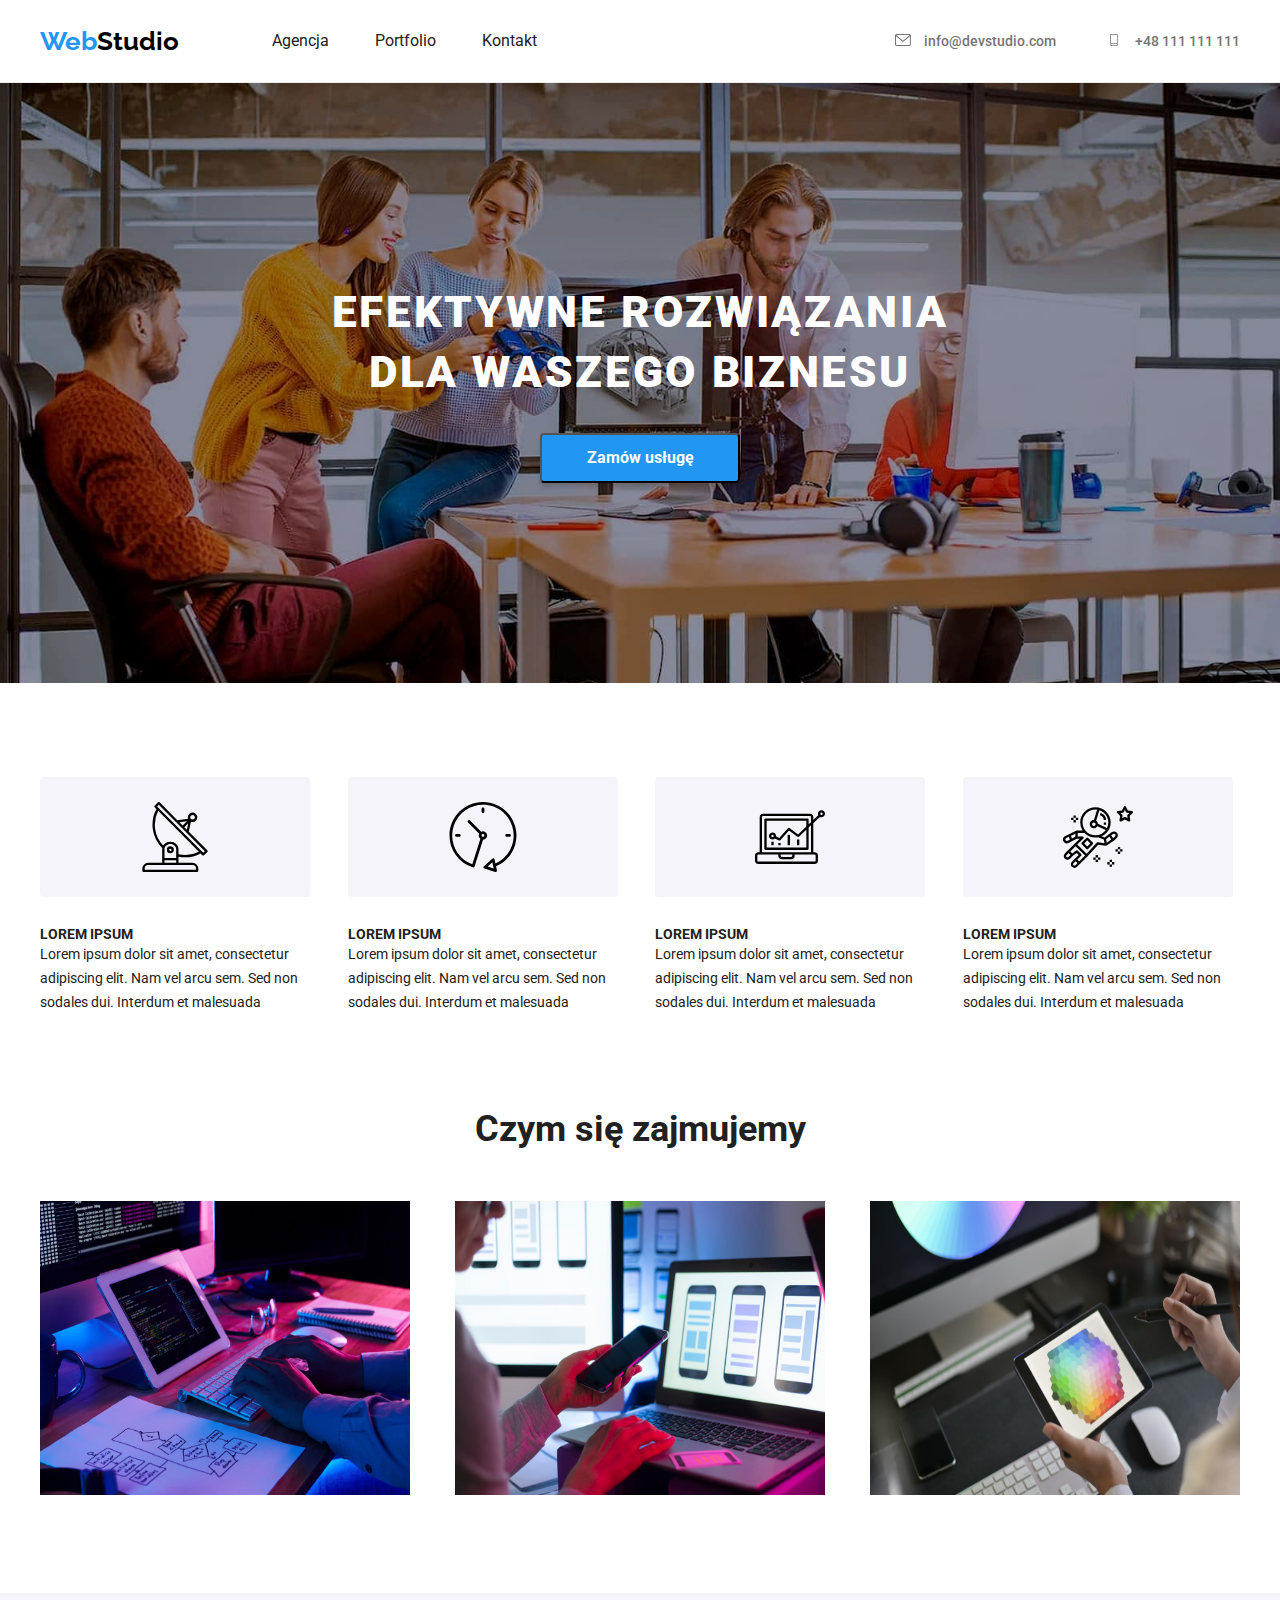
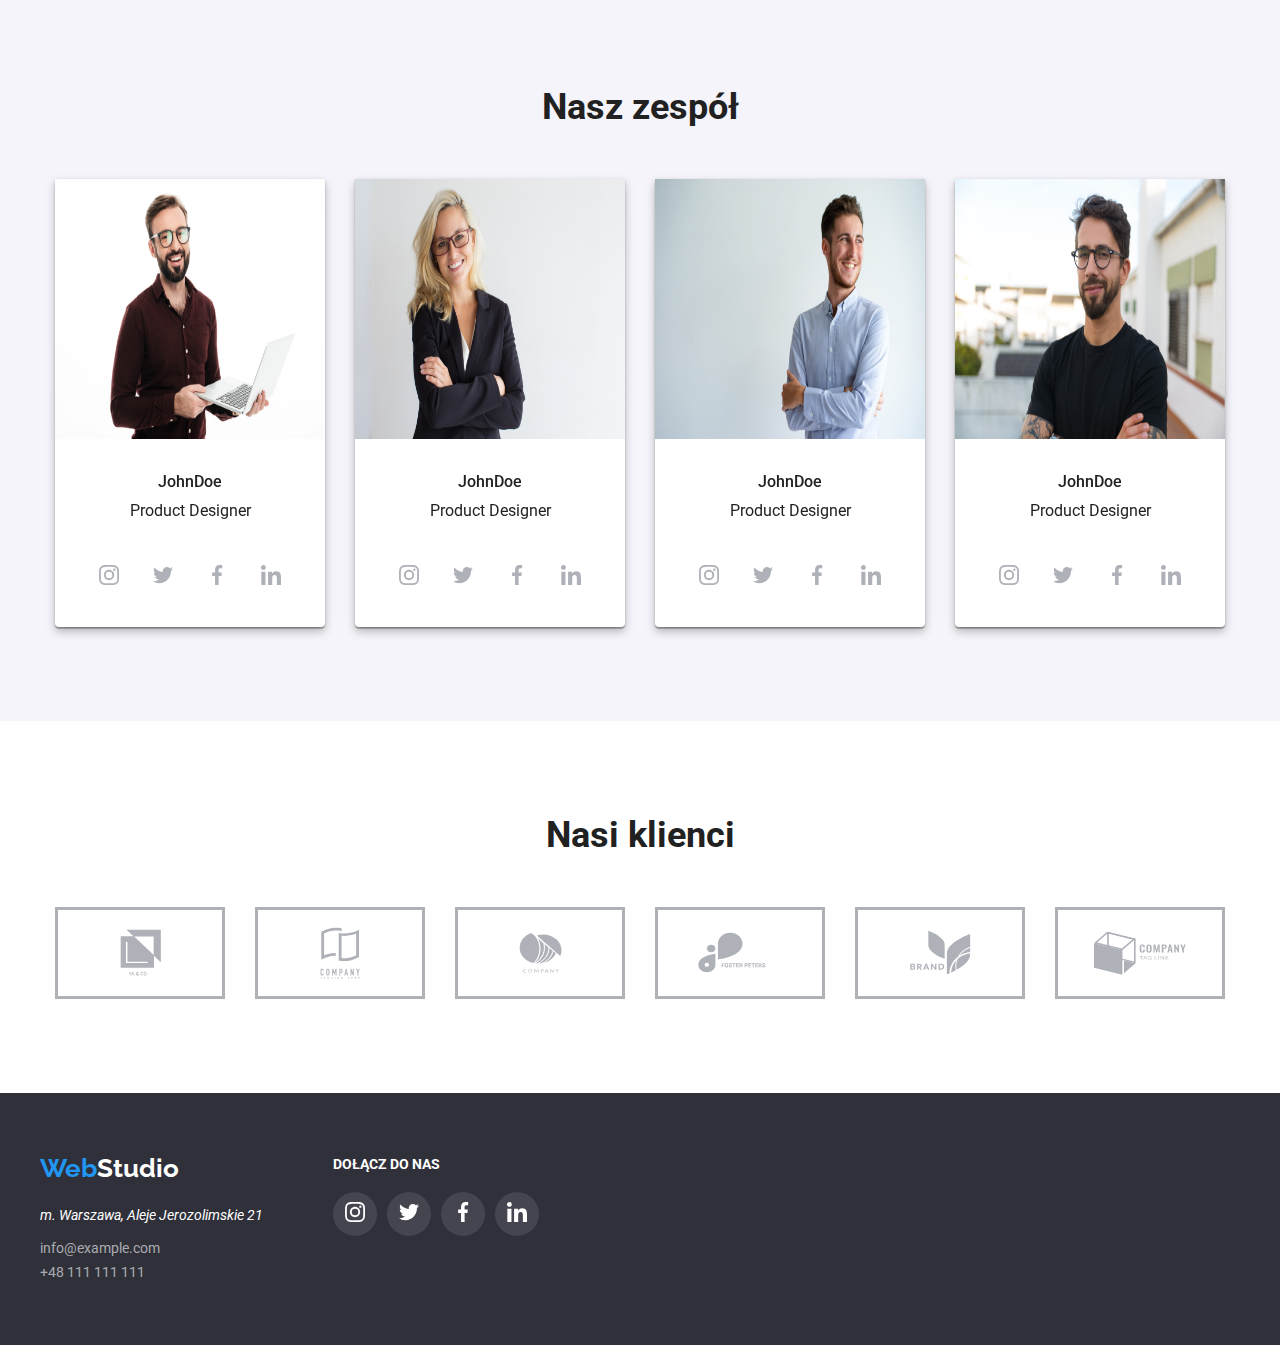
==== commit 1a2d0998: "shadows" ====
--- a/index.html
+++ b/index.html
@@ -277,7 +277,6 @@
                 </ul>
               </div>
             </li>
-
             <li class="team-list">
               <img
                 src="images/blackman.jpg"
--- a/css/styles.css
+++ b/css/styles.css
@@ -24,6 +24,17 @@
 footer {
   background-color: var(--main-theme);
 }
+
+h4 {
+  margin: 0;
+  margin-block-start: 0;
+  padding: 0;
+  border: 0;
+  font-size: 100%;
+  font: inherit;
+  vertical-align: baseline;
+}
+
 menu {
   margin-block-start: 0px;
   margin-block-end: 0px;
@@ -249,14 +260,14 @@
 }
 
 .team-list {
+  background: var(--snow);
   border-radius: 0px 0px 4px 4px;
-  background: var(--snow);
   box-shadow: 0px 1px 3px rgba(0, 0, 0, 0.12), 0px 1px 1px rgba(0, 0, 0, 0.14),
-    0px 2px 1px rgba(0, 0, 0, 0.2);
+  0px 2px 1px rgba(0, 0, 0, 0.2);
+  filter: drop-shadow(0px 4px 4px rgba(0, 0, 0, 0.25));
 }
 
 .team-figcaption {
-  padding-top: 30px;
   padding-bottom: 30px;
   align-items: center;
 }
@@ -359,6 +370,8 @@
   fill: var(--blue-sky);
 }
 
+/*-- portfolio styles -------------------*/
+
 .button-list {
   display: flex;
   align-items: center;
@@ -386,6 +399,9 @@
   color: var(--snow);
   background-color: var(--blue-sky);
   cursor: pointer;
+  box-shadow: 0px 3px 1px rgba(0, 0, 0, 0.1), 0px 1px 2px rgba(0, 0, 0, 0.08),
+		0px 2px 2px rgba(0, 0, 0, 0.12);
+  filter: drop-shadow(0px 4px 4px rgba(0, 0, 0, 0.25));
 }
 
 .portfolio-list {
@@ -397,18 +413,20 @@
   gap: 30px;
 }
 
-.portfolio-list-style {
-  border: 1px solid #eeeeee;
-}
-
-h4 {
-  margin: 0;
-  padding: 0;
-  border: 0;
-  font-size: 100%;
-  font: inherit;
-  vertical-align: baseline;
-}
+.portfolio-list-style:hover {
+  cursor: pointer;
+  box-shadow: 0px 3px 1px rgba(0, 0, 0, 0.1), 0px 1px 2px rgba(0, 0, 0, 0.08), 0px 2px 2px rgba(0, 0, 0, 0.12);
+}
+
+.portfolio-figcaption {
+  margin-top: 0px;
+  padding-top: 20px;
+  border-left: 1px solid #eeeeee;
+border-right: 1px solid #eeeeee;
+border-bottom: 1px solid #eeeeee;
+}
+
+
 
 .h4-portfolio {
   font-weight: 700;
@@ -416,7 +434,6 @@
   line-height: 2;
   text-align: left;
   color: var(--nearly-black);
-  margin-top: 20px;
   padding-left: 24px;
   padding-right: 24px;
 }
@@ -424,7 +441,6 @@
 .p-h4-portfolio {
   font-size: 16px;
   line-height: 1.87;
-  text-align: left;
   margin-top: 4px;
   padding-left: 24px;
   padding-right: 24px;
@@ -432,7 +448,7 @@
   color: var(--gray);
 }
 
-/*--footer styles--*/
+/*--footer styles -------------------*/
 
 .footer-flex {
   display: flex;
